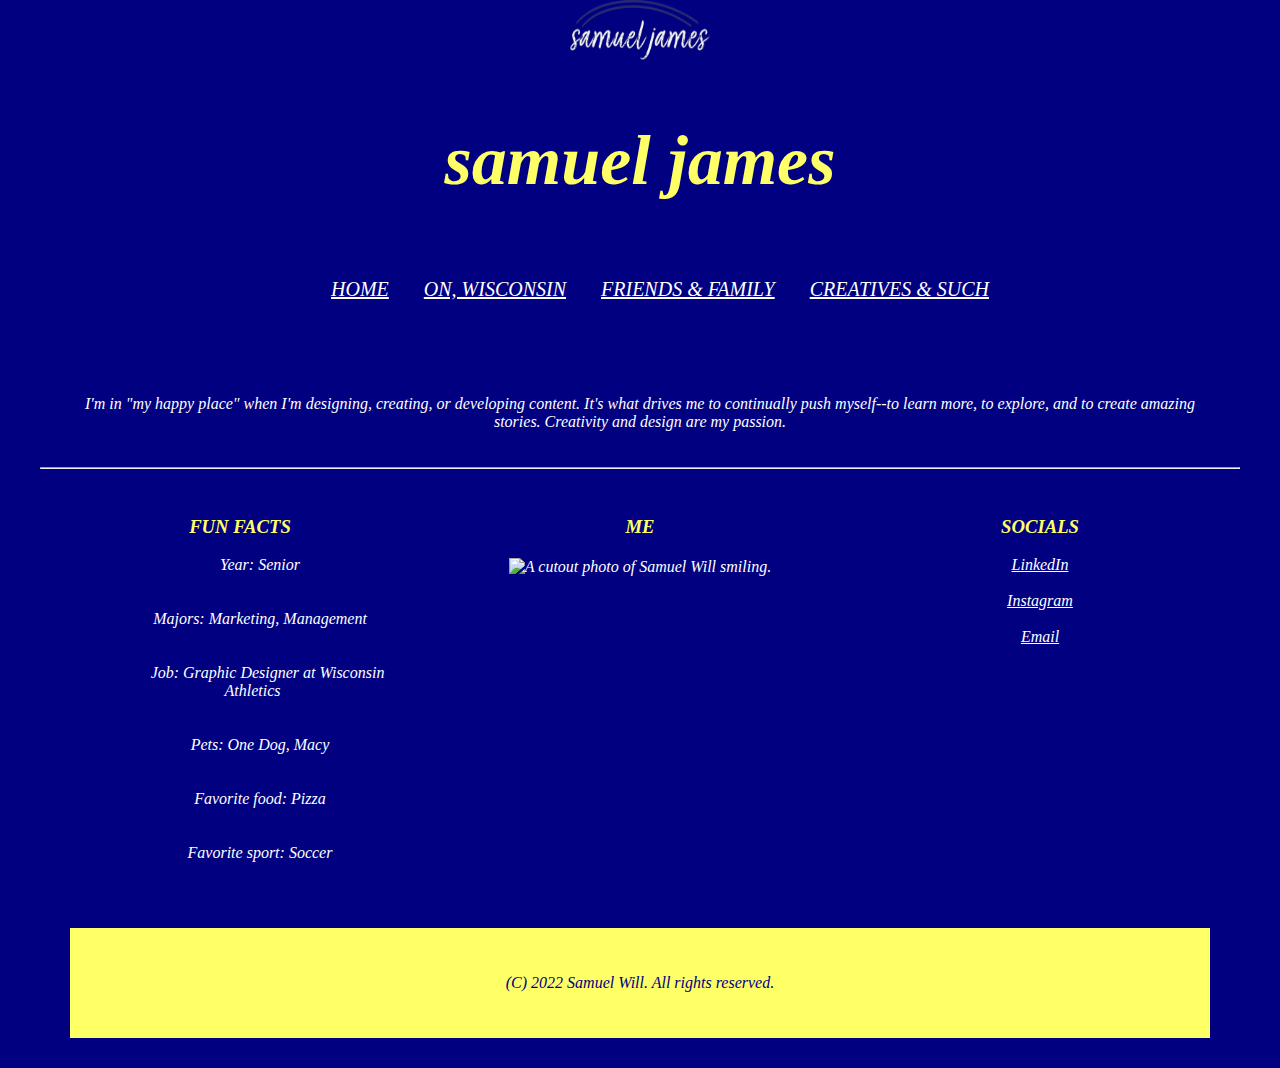
==== index.html @ a4d3b55c "Web files for L I S 351 Website Project #1" ====
<!DOCTYPE html>
<html lang="en">
<meta charset="UTF-8">
<head> 
	<title>Home - Samuel James</title>

	<link rel="stylesheet" type="text/css" href="css_for_project.css"/>

		<!--- Information you don't want to display to users --> 
		<a href="index.html"><img src="images\logo.png" height="70" width="140"></a>

</head>

	<body>
		<!--- Enter code below this comment. Remember all code you want to display to users needs to be between the <body> tags --> 

		<header>
		
			<h1> samuel james</h1>

			<nav>
			<ul>
				<li><a href="index.html">HOME</a></li>
				<li><a href="onwisconsin.html">ON, WISCONSIN</a></li>
				<li><a href="friendsandfamily.html">FRIENDS & FAMILY</a></li>
				<li><a href="creativesandsuch.html">CREATIVES & SUCH</a></li>
			</ul>
			</nav>

		</header>

		<br>

		<section>

			<main>
				<p>
				I'm in "my happy place" when I'm designing, creating, or developing content. It's what drives me to continually push myself--to learn more, to explore, and to create amazing stories. Creativity and design are my passion.
				</p>

			</main>
		
			<hr>

			<article>
				<h3 style="color: #ffff66;">
					FUN FACTS
				</h3>

				<ul>
					<li>Year: Senior</li>
					<br>
					<br>
					<br>
					<li>Majors: Marketing, Management</li>
					<br>
					<br>
					<br>
					<li>Job: Graphic Designer at Wisconsin Athletics</li>
					<br>
					<br>
					<br>
					<li>Pets: One Dog, Macy</li>
					<br>
					<br>
					<br>
					<li>Favorite food: Pizza</li>
					<br>
					<br>
					<br>
					<li>Favorite sport: Soccer</li>
				</ul>
				
			</article>

			<article>
				<h3 style="color: #ffff66;">
					ME
				</h3>

				<img src="images\cutout1.png" alt="A cutout photo of Samuel Will smiling." align="center" width="400" height="480">
			</article>

			<article>
				<h3 style="color: #ffff66;">SOCIALS</h3>
					
				<p>
					<a href="https:linkedin.com/in/samuel-will">LinkedIn</a>
					<br>
					<br>
					<a href="https:instagram.com/samuel.j.will/">Instagram</a>
					<br>
					<br>
					<a href="mailto:sjwill@wisc.edu">Email</a>
				</p>
			
			</article>
		
		</section>

		<footer>
			<p style="color: navy;"> (C) 2022 Samuel Will. All rights reserved.</p>
		</footer>

	</body>

</html>
---- css_for_project.css ----
*{
  font-family: montserrat;
  color: white;
  text-align: center;
  font-style: oblique
}

body {
  width: 1200px;
  margin: 0 auto;
  background-color:navy;
}

nav {
  font-size: 20px;
  background-color:navy;
  padding: 10px;
  margin: 10px;
}

li{
  display:inline;
  padding:15px;
}

section{
  overflow: auto;
  height: 100%;
}

main{
 padding: 10px;
 margin: 10px;
}

article{
  background-color: navy;
  color: navy;
  padding: 10px;
  margin: 10px;
  width: 360px;
  float: left;
}

footer{
  background-color: #ffff66;
  padding: 30px;
  margin: 30px;
}

header{
  text-align: center;
}

h1 {
  color: #ffff66;
  font-size: 70px;
}
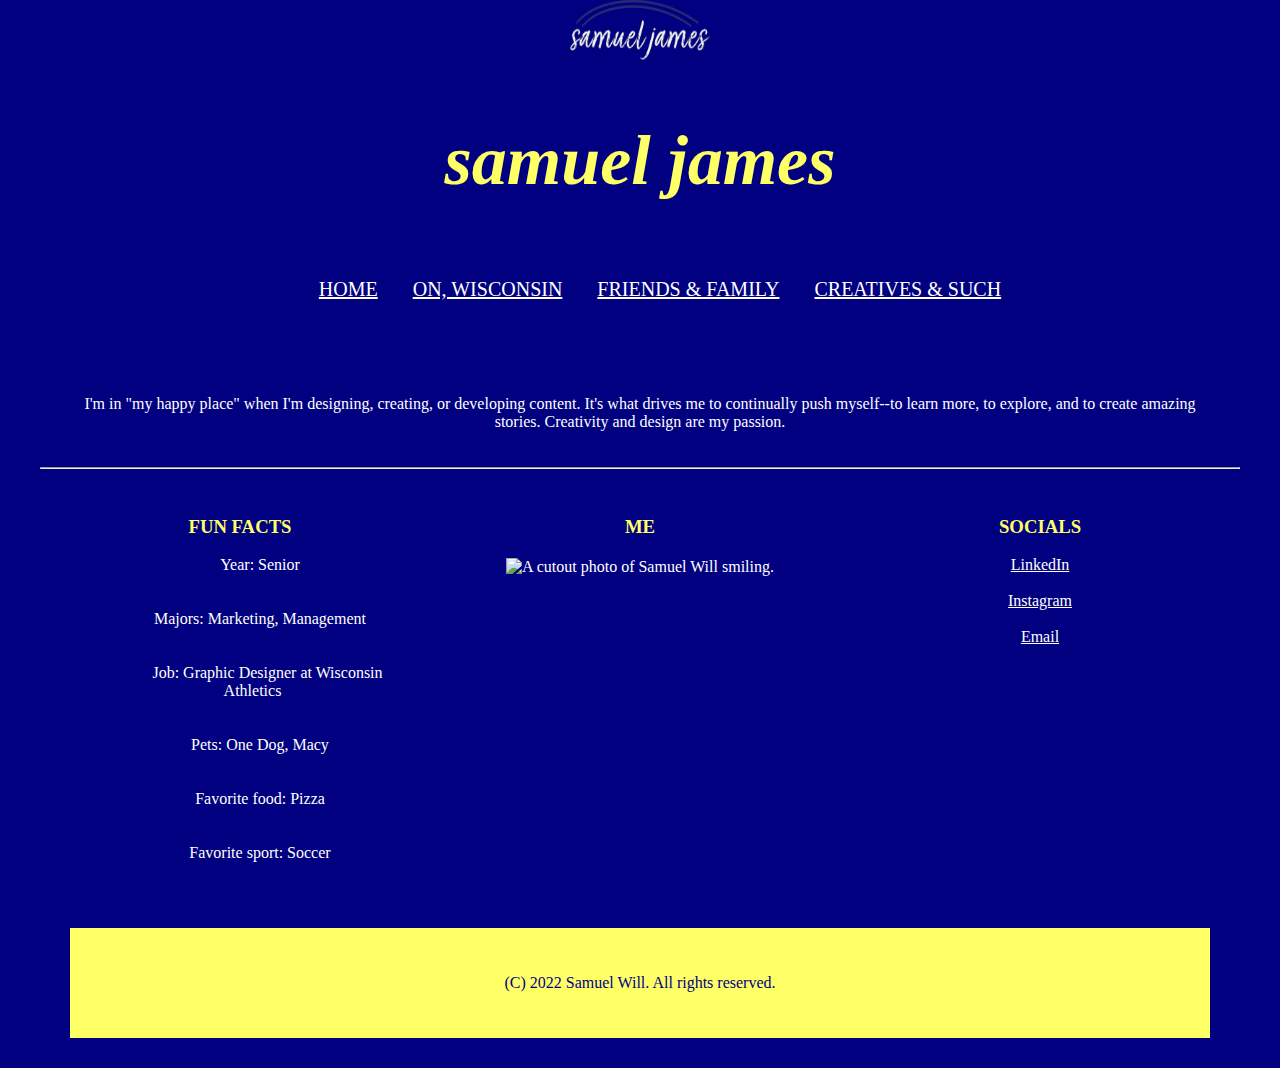
==== commit 1310e477: "Update index.html" ====
--- a/index.html
+++ b/index.html
@@ -85,7 +85,7 @@
 				<h3 style="color: #ffff66;">SOCIALS</h3>
 					
 				<p>
-					<a href="https:linkedin.com/in/samuel-will">LinkedIn</a>
+					<a href="https:linkedin.com/in/samuel-will" target=_blank >LinkedIn</a>
 					<br>
 					<br>
 					<a href="https:instagram.com/samuel.j.will/">Instagram</a>
@@ -104,4 +104,4 @@
 
 	</body>
 
-</html>+</html>
--- a/css_for_project.css
+++ b/css_for_project.css
@@ -2,7 +2,6 @@
   font-family: montserrat;
   color: white;
   text-align: center;
-  font-style: oblique
 }
 
 body {
@@ -55,4 +54,5 @@
 h1 {
   color: #ffff66;
   font-size: 70px;
-}+  font-style: oblique
+}
